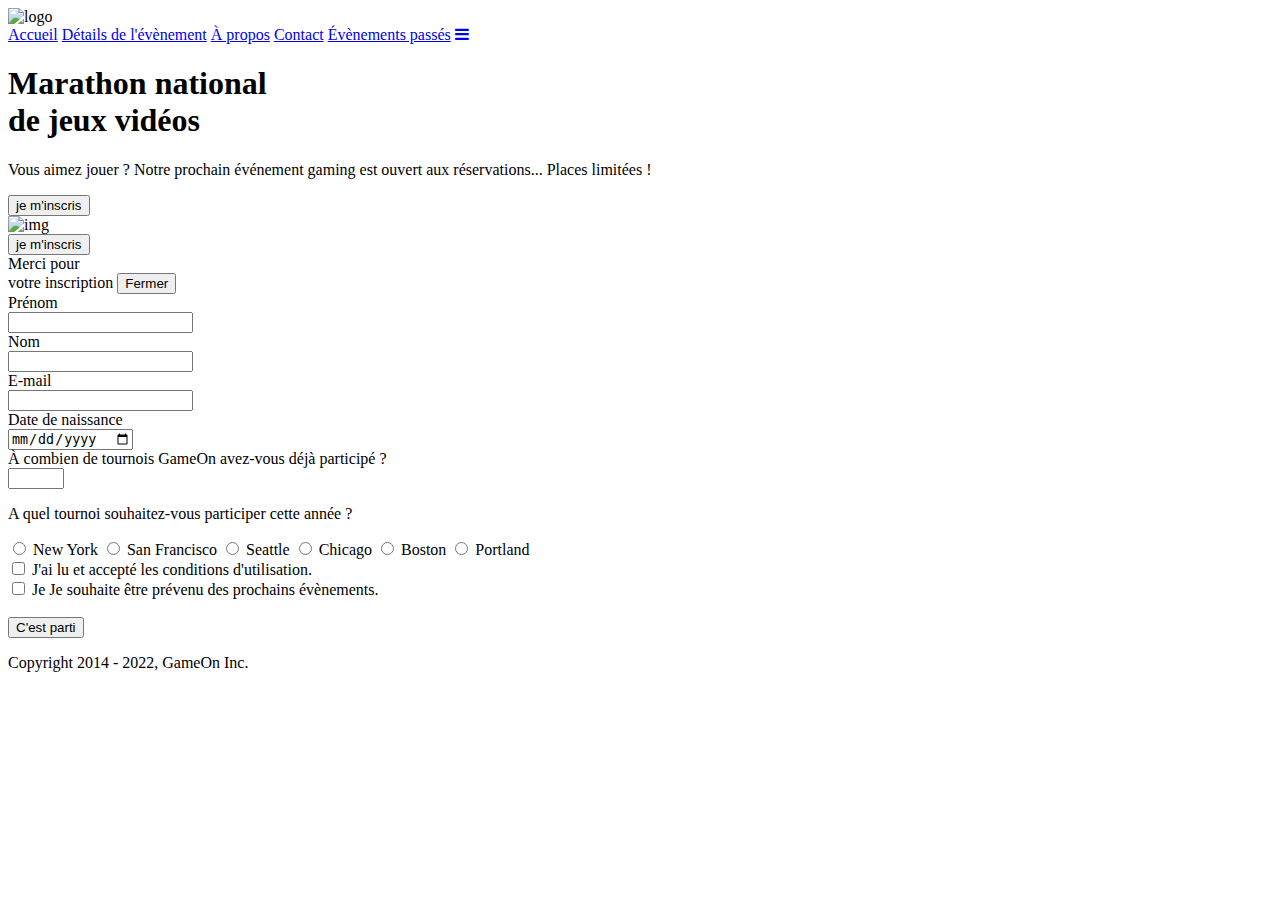
==== index.html @ 70a1f810 "dev modal" ====
<!DOCTYPE html>
<html lang="fr">

<head>
  <meta charset="utf-8" />
  <title>Reservation</title>
  <meta name="viewport" content="width=device-width,initial-scale=1" />
  <link rel="stylesheet" href="modal.css" />
  <link rel="stylesheet" href="https://cdnjs.cloudflare.com/ajax/libs/font-awesome/4.7.0/css/font-awesome.min.css">
  <link href="https://fonts.googleapis.com/css?family=DM+Sans" rel="stylesheet" />
</head>


<body>
  <div class="topnav" id="myTopnav">
    <div class="header-logo">
      <img alt="logo" src="Logo.png" width="auto" height="auto" />
    </div>
    <div class="main-navbar">

      <a href="#" class="active"><span>Accueil</span></a>
      <a href="#"><span>Détails de l'évènement</span></a>
      <a href="#"><span>À propos</span></a>
      <a href="#"><span>Contact</span></a>
      <a href="#"><span>Évènements passés</span></a>
      <a href="javascript:void(0);" class="icon" onclick="editNav()">
        <i class="fa fa-bars"></i>
      </a>
    </div>
  </div>
  </div>
  <main>
    <div class="hero-section">
      <div class="hero-content">
        <h1 class="hero-headline">
          Marathon national <br> de jeux vidéos
        </h1>
        <p class="hero-text">
          Vous aimez jouer ? Notre prochain événement gaming est ouvert
          aux réservations... Places limitées !
        </p>
        <button class="btn-signup modal-btn">
          je m'inscris
        </button>
      </div>
      <div class="hero-img">
        <img src="./bg_img.jpg" alt="img" />
      </div>
      <button class="btn-signup modal-btn">
        je m'inscris
      </button>
    </div>

    <div class="bground" id="window">
      <div class="content">
        <span class="close"></span>

        <div class="confirmation">
          <span class="confirmation-content">Merci pour</span><br>
          <span class="confirmation-content">votre inscription</span>
          <input class="btn-close modal-btn-close" type="button" value="Fermer" onclick="closeModal()" />
        </div>

        <div class="modal-body">
          <form id="form" name="reserve" action="index.html" method="get">
            <div class="formData">
              <label for="firstname">Prénom</label><br>
              <input class="text-control" type="text" id="firstName" name="first" required="2" /><br>
              <div id="firstname-message" class="message"></div>
            </div>
            <div class="formData">
              <label for="lastname">Nom</label><br>
              <input class="text-control" type="text" id="lastName" name="last" /><br>
              <div id="lastname-message" class="message"></div>
            </div>
            <div class="formData">
              <label for="email">E-mail</label><br>
              <input class="text-control" type="text" id="email" name="email" /><br>
              <div id="email-message" class="message"></div>
            </div>
            <div class="formData">
              <label for="birthdate">Date de naissance</label><br>
              <input class="text-control" type="date" id="birthdate" name="birthdate" /><br>
              <div id="birthdate-message" class="message"></div>
            </div>
            <div class="formData">
              <label for="tournaments">À combien de tournois GameOn avez-vous déjà participé ?</label><br>
              <input type="number" class="text-control" id="tournaments" name="tournaments" min="0" max="99">
              <div id="tournaments-message" class="message"></div>
            </div>
            <p class="text-label">A quel tournoi souhaitez-vous participer cette année ?</p>
            <div class="formData">
              <input class="checkbox-input" type="radio" id="location1" name="location" value="New York" />
              <label class="checkbox-label" for="location1">
                <span class="checkbox-icon"></span>
                New York</label>
              <input class="checkbox-input" type="radio" id="location2" name="location" value="San Francisco" />
              <label class="checkbox-label" for="location2">
                <span class="checkbox-icon"></span>
                San Francisco</label>
              <input class="checkbox-input" type="radio" id="location3" name="location" value="Seattle" />
              <label class="checkbox-label" for="location3">
                <span class="checkbox-icon"></span>
                Seattle</label>
              <input class="checkbox-input" type="radio" id="location4" name="location" value="Chicago" />
              <label class="checkbox-label" for="location4">
                <span class="checkbox-icon"></span>
                Chicago</label>
              <input class="checkbox-input" type="radio" id="location5" name="location" value="Boston" />
              <label class="checkbox-label" for="location5">
                <span class="checkbox-icon"></span>
                Boston</label>
              <input class="checkbox-input" type="radio" id="location6" name="location" value="Portland" />
              <label class="checkbox-label" for="location6">
                <span class="checkbox-icon"></span>
                Portland</label>
              <div id="location-message" class="message"></div>
            </div>

            <div class="formData">
              <input class="checkbox-input" type="checkbox" id="checkbox1" />
              <label class="checkbox2-label" for="checkbox1" required>
                <span class="checkbox-icon"></span>
                J'ai lu et accepté les conditions d'utilisation.
              </label>
              <br>
              <input class="checkbox-input" type="checkbox" id="checkbox2" />
              <label class="checkbox2-label" for="checkbox2">
                <span class="checkbox-icon"></span>
                Je Je souhaite être prévenu des prochains évènements.
              </label>
              <br>
            </div>
            <div id="checkbox-message" class="message"></div>
            <br>
            <input id="btn-submit" class="btn-submit" type="submit" class="button" value="C'est parti" />
          </form>
        </div>
      </div>
    </div>
  </main>
  <footer>
    <p class="copyrights">
      Copyright 2014 - 2022, GameOn Inc.
    </p>
  </footer>
  <script src="modal.js"></script>
</body>

</html>
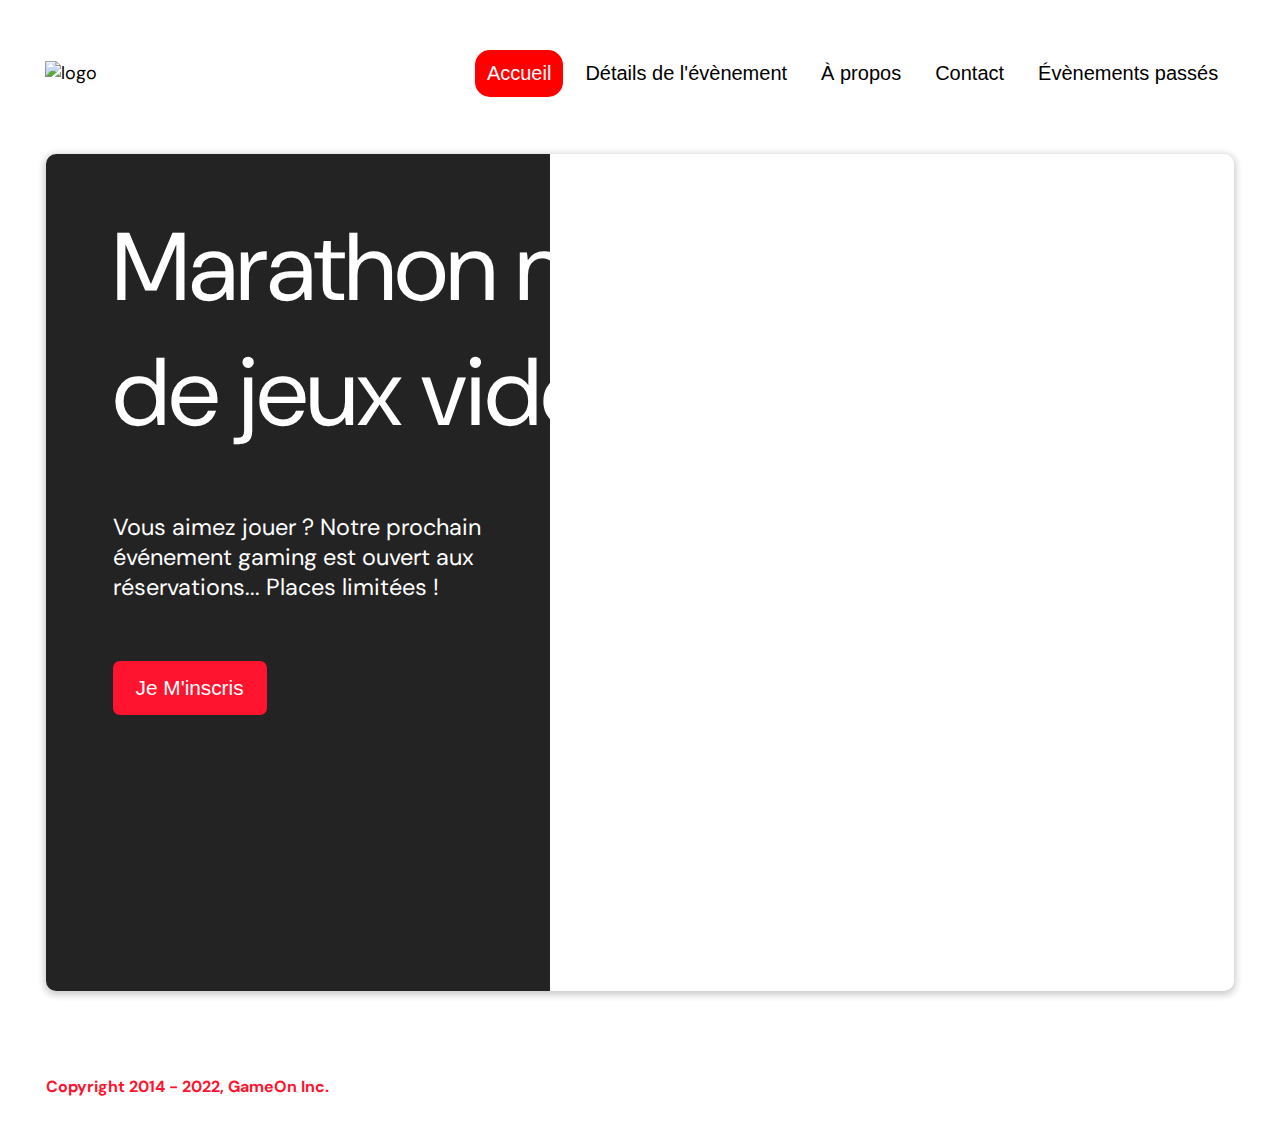
==== commit 2c4fd27d: "dev modal mistakes" ====
--- a/index.html
+++ b/index.html
@@ -44,7 +44,7 @@
         </button>
       </div>
       <div class="hero-img">
-        <img src="./bg_img.jpg" alt="img" />
+        <img src="../bg_img.jpg" alt="img" />
       </div>
       <button class="btn-signup modal-btn">
         je m'inscris
--- a/modal.css
+++ b/modal.css
@@ -0,0 +1,615 @@
+:root {
+  --font-default: "DM Sans", Arial, Helvetica, sans-serif;
+  --font-slab: var(--font-default);
+  --modal-duration: 0.8s;
+}
+* {
+  box-sizing: border-box;
+  margin: 0;
+  padding: 0;
+}
+/* Landing Page */
+
+body {
+  margin: 0;
+  display: flex;
+  flex-direction: column;
+  background-image: url("background.png");
+  font-family: var(--font-default);
+  font-size: 18px;
+  max-width: 1300px;
+  margin: 0 auto;
+}
+
+p {
+  margin-bottom: 0;
+  padding: 0.5vw;
+}
+
+img {
+  padding-right: 1rem;
+  margin-top: -1rem;
+}
+
+.topnav {
+  overflow: hidden;
+  margin: 3.5%;
+}
+.header-logo {
+  margin-top: 1rem;
+  float: left;
+}
+.main-navbar {
+    float: right;
+}
+.topnav a {
+  float: left;
+  display: block;
+  color: #000000;
+  text-align: center;
+  padding: 12px 12px;
+  margin: 5px;
+  text-decoration: none;
+  font-size: 20px;
+  font-family: Roboto, sans-serif;
+}
+
+.topnav a:hover {
+  background-color: #ff0000;
+  color: #ffffff;
+  border-radius: 15px;
+}
+
+.topnav a.active {
+  background-color: #ff0000;
+  color: #ffffff;
+  border-radius: 15px;
+}
+
+.topnav .icon {
+  display: none;
+  color: #fe142f;
+  margin-top: 0;
+}
+
+@media screen and (max-width: 540px) {
+  .topnav a {display: none;}
+  .topnav a.icon {
+    float: right;
+    display: block;
+    margin-top: -15px;
+  }
+}
+
+main {
+  font-size: 130%;
+  font-weight: bolder;
+  color: black;
+  padding-top: 0.5vw;
+  padding-left: 2vw;
+  padding-right: 2vw;
+  margin: 1px 20px 15px;
+  border-radius: 2rem;
+  text-align: justify;
+
+
+}
+
+.modal-btn {
+  font-size: 145%;
+  background: #fe142f;
+  display: flex;
+  margin: auto;
+  padding: 2em;
+  color: #fff;
+  padding: 0.75rem 2.5rem;
+  border-radius: 1rem;
+  cursor: pointer;
+}
+
+.modal-btn-close {
+  font-size: 80%;
+  background: #fe142f;
+  display: flex;
+  margin: auto;
+  padding: 2em;
+  color: #fff;
+  padding: 0.75rem 2.5rem;
+  border-radius: 1rem;
+  cursor: pointer;
+  margin-top: 4rem;
+}
+
+.modal-btn:hover {
+  background: #3876ac;
+}
+
+.footer {
+  margin: 20px;
+  padding: 10px;
+  font-family: var(--font-slab);
+}
+
+/* Modal form */
+
+.button {
+  background: #fe142f;
+  margin-top: 0.5em;
+  padding: 1em;
+  color: #fff;
+  border-radius: 15px;
+  cursor: pointer;
+  font-size: 16px;
+}
+
+.button:hover {
+  background: #3876ac;
+}
+
+.smFont {
+  font-size: 16px;
+}
+
+.bground {
+  display: none;
+  position: fixed;
+  z-index: 1;
+  left: 0;
+  top: -100px;
+  height: 115%;
+  width: 100%;
+  overflow: auto;
+  background-color: rgba(26, 39, 156, 0.4);
+}
+
+.content {
+  margin: 10% auto;
+  width: 100%;
+  max-width: 500px;
+  animation-name: modalopen;
+  animation-duration: var(--modal-duration);
+  background: #232323;
+  border-radius: 10px;
+  overflow: hidden;
+  position: relative;
+  color: #fff;
+  padding-top: 10px;
+}
+
+.modal-body {
+  padding: 15px 8%;
+  margin: 15px auto;
+}
+
+label {
+  font-family: var(--font-default);
+  font-size: 17px;
+  font-weight: normal;
+  display: inline-block;
+  margin-bottom: 11px;
+}
+input {
+  padding: 8px;
+  border: 0.8px solid #ccc;
+  outline: none;
+}
+.text-control {
+  margin: 0;
+  padding: 8px;
+  width: 100%;
+  border-radius: 8px;
+  font-size: 20px;
+  height: 48px;
+}
+.formData[data-error]::after {
+  content: attr(data-error);
+  font-size: 0.4em;
+  color: #e54858;
+  display: block;
+  margin-top: 7px;
+  margin-bottom: 7px;
+  text-align: right;
+  line-height: 0.3;
+  opacity: 0;
+  transition: 0.3s;
+}
+.formData[data-error-visible="true"]::after {
+  opacity: 1;
+}
+.formData[data-error-visible="true"] .text-control {
+  border: 2px solid #e54858;
+}
+/*
+input[data-error]::after {
+    content: attr(data-error);
+    font-size: 0.4em;
+    color: red;
+} */
+.checkbox-label,
+.checkbox2-label {
+  position: relative;
+  margin-left: 36px;
+  font-size: 12px;
+  font-weight: normal;
+}
+.checkbox-label .checkbox-icon,
+.checkbox2-label .checkbox-icon {
+  display: block;
+  width: 20px;
+  height: 20px;
+  border: 2px solid #279e7a;
+  border-radius: 50%;
+  text-indent: 29px;
+  white-space: nowrap;
+  position: absolute;
+  left: -30px;
+  top: -1px;
+  transition: 0.3s;
+}
+.checkbox-label .checkbox-icon::after,
+.checkbox2-label .checkbox-icon::after {
+  content: "";
+  width: 13px;
+  height: 13px;
+  background-color: #279e7a;
+  border-radius: 50%;
+  text-indent: 29px;
+  white-space: nowrap;
+  position: absolute;
+  left: 50%;
+  top: 50%;
+  transform: translate(-50%, -50%);
+  transition: 0.3s;
+  opacity: 0;
+}
+.checkbox-input {
+  display: none;
+}
+.checkbox-input:checked + .checkbox-label .checkbox-icon::after,
+.checkbox-input:checked + .checkbox2-label .checkbox-icon::after {
+  opacity: 1;
+}
+.checkbox-input:checked + .checkbox2-label .checkbox-icon {
+  background: #279e7a;
+}
+.checkbox2-label .checkbox-icon {
+  border-radius: 4px;
+  border: 0;
+  background: #c4c4c4;
+}
+.checkbox2-label .checkbox-icon::after {
+  width: 7px;
+  height: 4px;
+  border-radius: 2px;
+  background: transparent;
+  border: 2px solid transparent;
+  border-bottom-color: #fff;
+  border-left-color: #fff;
+  transform: rotate(-55deg);
+  left: 21%;
+  top: 19%;
+}
+.close {
+  position: absolute;
+  right: 15px;
+  top: 15px;
+  width: 32px;
+  height: 32px;
+  opacity: 1;
+  cursor: pointer;
+  transform: scale(0.7);
+}
+.close:before,
+.close:after {
+  position: absolute;
+  left: 15px;
+  content: " ";
+  height: 33px;
+  width: 3px;
+  background-color: #fff;
+}
+.close:before {
+  transform: rotate(45deg);
+}
+.close:after {
+  transform: rotate(-45deg);
+}
+.btn-submit,
+.btn-signup {
+  background: #fe142f;
+  display: block;
+  margin: 0 auto;
+  border-radius: 7px;
+  font-size: 1rem;
+  padding: 12px 82px;
+  color: #fff;
+  cursor: pointer;
+  border: 0;
+}
+/* custom select styles */
+.custom-select {
+  position: relative;
+  font-family: Arial;
+  font-size: 1.1rem;
+  font-weight: normal;
+}
+
+.custom-select select {
+  display: none;
+}
+.select-selected {
+  background-color: #fff;
+}
+
+/* Style the arrow inside the select element: */
+.select-selected:after {
+  position: absolute;
+  content: "";
+  top: 10px;
+  right: 13px;
+  width: 11px;
+  height: 11px;
+  border: 3px solid transparent;
+  border-bottom-color: #f00;
+  border-left-color: #f00;
+  transform: rotate(-48deg);
+  border-radius: 5px 0 5px 0;
+}
+
+/* Point the arrow upwards when the select box is open (active): */
+.select-selected.select-arrow-active:after {
+  transform: rotate(135deg);
+  top: 13px;
+}
+
+.select-items div,
+.select-selected {
+  color: #000;
+  padding: 11px 16px;
+  border: 1px solid transparent;
+  border-color: transparent transparent rgba(0, 0, 0, 0.1) transparent;
+  cursor: pointer;
+  border-radius: 8px;
+  height: 48px;
+}
+
+/* Style items (options): */
+.select-items {
+  position: absolute;
+  background-color: #fff;
+  top: 89%;
+  left: 0;
+  right: 0;
+  z-index: 99;
+}
+
+/* Hide the items when the select box is closed: */
+.select-hide {
+  display: none;
+}
+
+.select-items div:hover,
+.same-as-selected {
+  background-color: rgba(0, 0, 0, 0.1);
+}
+/* custom select end */
+.text-label {
+  font-weight: normal;
+  font-size: 16px;
+}
+.hero-section {
+  min-height: 93vh;
+  border-radius: 10px;
+  display: grid;
+  grid-template-columns: repeat(12, 1fr);
+  overflow: hidden;
+  box-shadow: 0 2px 7px 2px rgba(0, 0, 0, 0.2);
+  margin-bottom: 10px;
+}
+.hero-content {
+  padding: 51px 67px;
+  grid-column: span 4;
+  background: #232323;
+  color: #fff;
+  position: relative;
+  text-align: left;
+  min-width: 424px;
+}
+.hero-content::after {
+  content: "";
+  width: 100%;
+  height: 100%;
+  background: #232323;
+  position: absolute;
+  right: -80px;
+  top: 0;
+}
+.hero-content > * {
+  position: relative;
+  z-index: 1;
+}
+.hero-headline {
+  font-size: 6rem;
+  font-weight: normal;
+  white-space: nowrap;
+}
+.hero-text {
+  width: 146%;
+  font-weight: normal;
+  margin-top: 57px;
+  padding: 0;
+}
+.btn-signup {
+  outline: none;
+  text-transform: capitalize;
+  font-size: 1.3rem;
+  padding: 15px 23px;
+  margin: 0;
+  margin-top: 59px;
+}
+.hero-img {
+  grid-column: span 8;
+}
+.hero-img img {
+  width: 100%;
+  height: 100%;
+  display: block;
+  padding: 0;
+}
+.copyrights {
+  color: #fe142f;
+  padding: 0;
+  font-size: 1rem;
+  margin: 60px 0 30px;
+  font-weight: bolder;
+}
+.hero-section > .btn-signup {
+  display: none;
+}
+footer {
+  padding-left: 2vw;
+  padding-right: 2vw;
+  margin: 0 20px;
+}
+
+/* Font-size .message */
+.message {
+  font-size: small;
+  color: red;
+}
+
+/* Confirmation */
+.confirmation {
+    padding: 20rem 10%;
+    margin: 20px auto;
+    display: none;
+}
+
+@media screen and (max-width: 768px) {
+  .hero-section {
+    display: block;
+    box-shadow: unset;
+    min-height: 0;
+    margin-bottom: -2rem;
+  }
+  .hero-content {
+    background: #fff;
+    color: #000;
+    padding: 0rem 5rem 0rem 1rem;
+  }
+  .hero-content::after {
+    content: unset;
+  }
+  .hero-content .btn-signup {
+    display: none;
+  }
+  .hero-headline {
+    font-size: 2rem;
+    white-space: normal;
+    font-weight: 900;
+    margin: 0rem 0rem -1rem -1rem;
+    width: 110%;
+  }
+  .hero-text {
+    width: 102%;
+    font-size: 0.8rem;
+    padding-right: 1rem;
+    margin: 2rem 0rem 2rem -1rem;
+  }
+  .hero-img img {
+    border-radius: 10px;
+    margin-top: 40px;
+  }
+  .hero-section > .btn-signup {
+    display: block;
+    margin: 32px auto 10px;
+    padding: 12px 35px;
+  }
+  .copyrights {
+    margin-top: 50px;
+    text-align: center;
+  }
+  .topnavresponsive {position: relative;}
+  .topnavresponsive .icon {
+    position: absolute;
+    right: 0;
+    top: 0;
+  }
+  .topnav.responsive a {
+    float: none;
+    display: block;
+    text-align: left;
+  }
+  .topnavresponsive .main-navbar {
+    margin-top: 50px;
+  }
+  .topnavresponsive {
+    flex-direction: row;
+    margin: 3.5%;
+  }
+  .topnavresponsive a {
+    display: none;
+  }
+  .topnavresponsive a.icon {
+    font-size: 20px;
+    float: right;
+    display: block;
+    margin-right: 17px;
+    margin-top: 8px;
+  }
+  .topnav a {
+    display: flex;
+    font-size: 16px;
+  }
+  .topnav a.icon {
+    background-color: #fff;
+    color: #fe142f;
+    border-radius: 15px;
+  }
+  .topnavresponsive .main-navbar {
+    margin-bottom: 20px;
+  }
+  .header-logo {
+    margin-bottom: 30px;
+  }
+  .fa {
+    color: #fe142f;
+  }
+  .topnav a.icon {
+    font-size: 20px;
+    float: right;
+    display: block;
+    margin-top: -179px;
+  }
+  .bground {
+  display: none;
+  position: fixed;
+  z-index: 1;
+  left: 0;
+  top: 40px;
+  height: 100%;
+  width: 100%;
+  overflow: auto;
+  background-color: transparent;
+  }
+  img {
+    width: 50%;
+  }
+}
+
+@keyframes modalopen {
+  from {
+    opacity: 0;
+    transform: translateY(-150px);
+  }
+  to {
+    opacity: 1;
+  }
+}
+
+.confirmation-content {
+  margin: 0 auto;
+  width: 100%;
+  justify-content: center;
+  display: flex;
+}
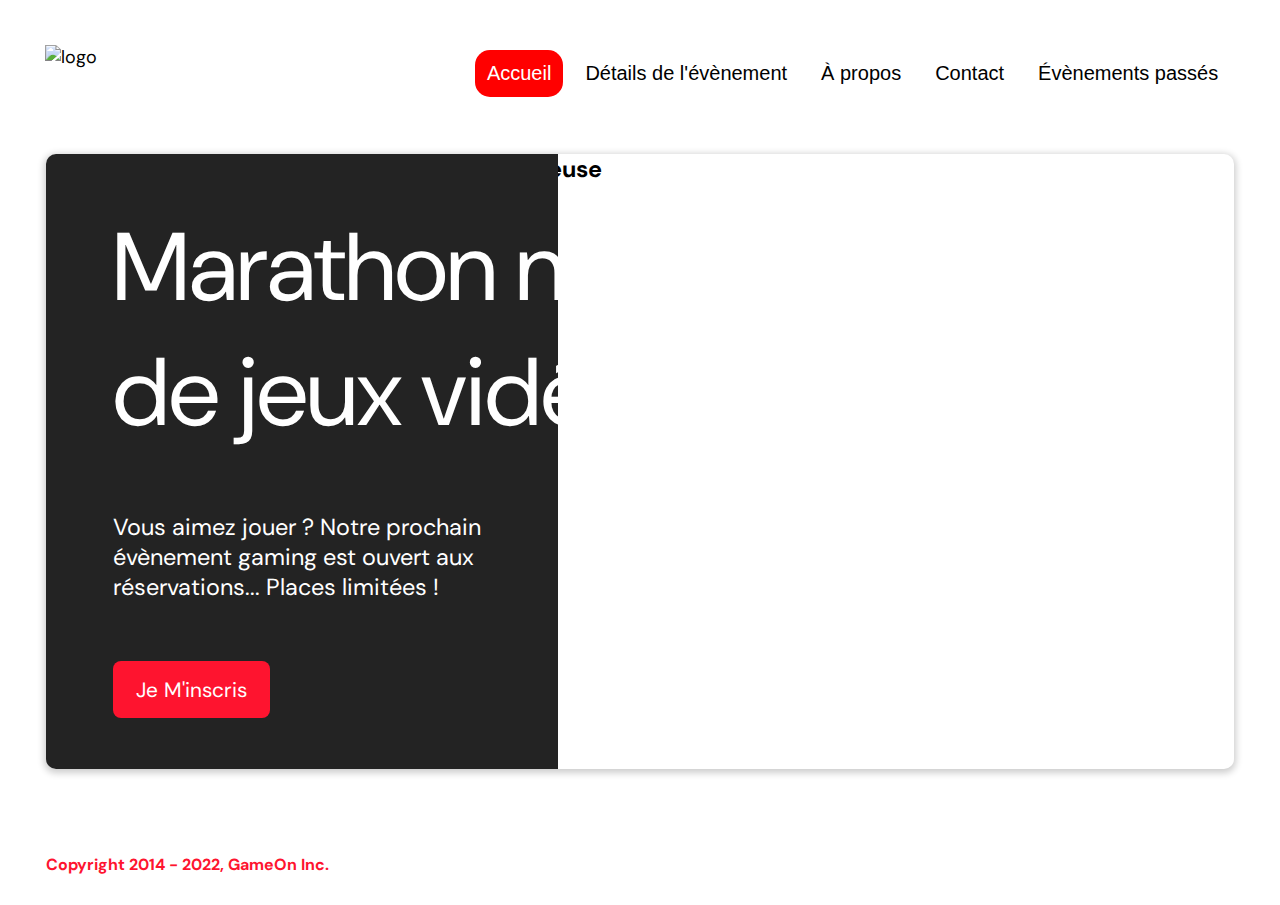
==== commit cee83417: "some fix" ====
--- a/index.html
+++ b/index.html
@@ -1,150 +1,115 @@
 <!DOCTYPE html>
 <html lang="fr">
+  <head>
+    <meta charset="utf-8"/>
+    <title>Reservation</title>
+    <meta name="viewport" content="width=device-width,initial-scale=1" />
+    <link rel="stylesheet" href="modal.css"/>
+    <link rel="stylesheet" href="https://cdnjs.cloudflare.com/ajax/libs/font-awesome/4.7.0/css/font-awesome.min.css">
+    <link href="https://fonts.googleapis.com/css?family=DM+Sans" rel="stylesheet"/>
+  </head>
+  <body>
+    <div class="topnav" id="myTopnav">
+      <div class="header-logo"> <img alt="logo" src="starterOnly/Logo.png"/></div>
+      <div class="main-navbar">
+        <a href="#" class="active"><span>Accueil</span></a>
+        <a href="#"><span>Détails de l'évènement</span></a>
+        <a href="#"><span>À propos</span></a>
+        <a href="#"><span>Contact</span></a>
+        <a href="#"><span>Évènements passés</span></a>
+        <a href="javascript:void(0);" class="icon" onclick="editNav()">
+          <i class="fa fa-bars"></i>
+        </a>
+      </div>
+    </div>
+    <main>
+      <div class="hero-section">
+        <div class="hero-content">
+          <h1 class="hero-headline">Marathon national<br>de jeux vidéos</h1>
+          <p class="hero-text">
+            Vous aimez jouer ? Notre prochain évènement gaming est ouvert aux réservations... Places limitées !
+          </p>
+          <button class="btn-signup modal-btn">je m'inscris</button>
+        </div>
+        <div class="hero-img">
+          <img src= "starterOnly/bg_img.jpg" alt="Gameuse"/>
+        </div>
+        <button class="btn-signup modal-btn">je m'inscris</button>
+      </div>
+      <div class="bground">
+        <div class="content">
+          <div class="modal-body">
+            <form id="form" name="reserve" action="index.html" method="">
+              <span class="cross close"></span>
+              <div class="formData"><label for="prenom">Prénom</label><br>
+                <input class="text-control" id="prenom" type="text" name="prenom" minlength="2"/><br>
+                <small class="erreur"></small>
+              </div>
+              <div class="formData"><label for="nom">Nom</label><br>
+                <input class="text-control" id="nom" type="text" name="nom"/><br>
+                <small class="erreur"></small>
+              </div>
+              <div class="formData"><label for="email">E-mail</label><br>
+                <input class="text-control" id="email" type="text" name="email"/><br>
+                <small class="erreur"></small>
+              </div>
+              <div class="formData">
+                <label for="birthdate">Date de naissance</label><br>
+                <input class="text-control" id="birthdate" type="date" name="birthdate"/><br>
+                <small class="erreur"></small>
+              </div>
+              <div class="formData">
+                <label for="quantity">À combien de tournois GameOn avez-vous déjà participé ?</label><br>
+                <input type="number" id="quantity" class="text-control" name="quantity">
+                <small class="erreur"></small>
+              </div>
+              <p class="text-label">A quel tournoi souhaitez-vous participer cette année ?</p>
+              <div class="formData">
+                <small class="erreur"></small>
+                  <div id="locations">
+                  <input class="checkbox-input" type="radio" id="newYork" name="location" value="NewYork"/>
+                  <label class="checkbox-label" for="newYork"><span class="checkbox-icon"></span>New York</label>
 
-<head>
-  <meta charset="utf-8" />
-  <title>Reservation</title>
-  <meta name="viewport" content="width=device-width,initial-scale=1" />
-  <link rel="stylesheet" href="modal.css" />
-  <link rel="stylesheet" href="https://cdnjs.cloudflare.com/ajax/libs/font-awesome/4.7.0/css/font-awesome.min.css">
-  <link href="https://fonts.googleapis.com/css?family=DM+Sans" rel="stylesheet" />
-</head>
+                  <input class="checkbox-input" type="radio" id="sanFrancisco" name="location" value="SanFrancisco"/>
+                  <label class="checkbox-label" for="sanFrancisco"><span class="checkbox-icon"></span>San Francisco</label>
 
+                  <input class="checkbox-input" type="radio" id="seattle" name="location" value="Seattle"/>
+                  <label class="checkbox-label" for="seattle"><span class="checkbox-icon"></span>Seattle</label>
 
-<body>
-  <div class="topnav" id="myTopnav">
-    <div class="header-logo">
-      <img alt="logo" src="Logo.png" width="auto" height="auto" />
-    </div>
-    <div class="main-navbar">
+                  <input class="checkbox-input" type="radio" id="chicago" name="location" value="Chicago"/>
+                  <label class="checkbox-label" for="chicago"><span class="checkbox-icon"></span>Chicago</label>
 
-      <a href="#" class="active"><span>Accueil</span></a>
-      <a href="#"><span>Détails de l'évènement</span></a>
-      <a href="#"><span>À propos</span></a>
-      <a href="#"><span>Contact</span></a>
-      <a href="#"><span>Évènements passés</span></a>
-      <a href="javascript:void(0);" class="icon" onclick="editNav()">
-        <i class="fa fa-bars"></i>
-      </a>
-    </div>
-  </div>
-  </div>
-  <main>
-    <div class="hero-section">
-      <div class="hero-content">
-        <h1 class="hero-headline">
-          Marathon national <br> de jeux vidéos
-        </h1>
-        <p class="hero-text">
-          Vous aimez jouer ? Notre prochain événement gaming est ouvert
-          aux réservations... Places limitées !
-        </p>
-        <button class="btn-signup modal-btn">
-          je m'inscris
-        </button>
-      </div>
-      <div class="hero-img">
-        <img src="../bg_img.jpg" alt="img" />
-      </div>
-      <button class="btn-signup modal-btn">
-        je m'inscris
-      </button>
-    </div>
+                  <input class="checkbox-input" type="radio" id="boston" name="location" value="Boston"/>
+                  <label class="checkbox-label" for="boston"><span class="checkbox-icon"></span>Boston</label>
 
-    <div class="bground" id="window">
-      <div class="content">
-        <span class="close"></span>
-
-        <div class="confirmation">
-          <span class="confirmation-content">Merci pour</span><br>
-          <span class="confirmation-content">votre inscription</span>
-          <input class="btn-close modal-btn-close" type="button" value="Fermer" onclick="closeModal()" />
-        </div>
-
-        <div class="modal-body">
-          <form id="form" name="reserve" action="index.html" method="get">
-            <div class="formData">
-              <label for="firstname">Prénom</label><br>
-              <input class="text-control" type="text" id="firstName" name="first" required="2" /><br>
-              <div id="firstname-message" class="message"></div>
-            </div>
-            <div class="formData">
-              <label for="lastname">Nom</label><br>
-              <input class="text-control" type="text" id="lastName" name="last" /><br>
-              <div id="lastname-message" class="message"></div>
-            </div>
-            <div class="formData">
-              <label for="email">E-mail</label><br>
-              <input class="text-control" type="text" id="email" name="email" /><br>
-              <div id="email-message" class="message"></div>
-            </div>
-            <div class="formData">
-              <label for="birthdate">Date de naissance</label><br>
-              <input class="text-control" type="date" id="birthdate" name="birthdate" /><br>
-              <div id="birthdate-message" class="message"></div>
-            </div>
-            <div class="formData">
-              <label for="tournaments">À combien de tournois GameOn avez-vous déjà participé ?</label><br>
-              <input type="number" class="text-control" id="tournaments" name="tournaments" min="0" max="99">
-              <div id="tournaments-message" class="message"></div>
-            </div>
-            <p class="text-label">A quel tournoi souhaitez-vous participer cette année ?</p>
-            <div class="formData">
-              <input class="checkbox-input" type="radio" id="location1" name="location" value="New York" />
-              <label class="checkbox-label" for="location1">
-                <span class="checkbox-icon"></span>
-                New York</label>
-              <input class="checkbox-input" type="radio" id="location2" name="location" value="San Francisco" />
-              <label class="checkbox-label" for="location2">
-                <span class="checkbox-icon"></span>
-                San Francisco</label>
-              <input class="checkbox-input" type="radio" id="location3" name="location" value="Seattle" />
-              <label class="checkbox-label" for="location3">
-                <span class="checkbox-icon"></span>
-                Seattle</label>
-              <input class="checkbox-input" type="radio" id="location4" name="location" value="Chicago" />
-              <label class="checkbox-label" for="location4">
-                <span class="checkbox-icon"></span>
-                Chicago</label>
-              <input class="checkbox-input" type="radio" id="location5" name="location" value="Boston" />
-              <label class="checkbox-label" for="location5">
-                <span class="checkbox-icon"></span>
-                Boston</label>
-              <input class="checkbox-input" type="radio" id="location6" name="location" value="Portland" />
-              <label class="checkbox-label" for="location6">
-                <span class="checkbox-icon"></span>
-                Portland</label>
-              <div id="location-message" class="message"></div>
-            </div>
-
-            <div class="formData">
-              <input class="checkbox-input" type="checkbox" id="checkbox1" />
-              <label class="checkbox2-label" for="checkbox1" required>
-                <span class="checkbox-icon"></span>
-                J'ai lu et accepté les conditions d'utilisation.
-              </label>
-              <br>
-              <input class="checkbox-input" type="checkbox" id="checkbox2" />
-              <label class="checkbox2-label" for="checkbox2">
-                <span class="checkbox-icon"></span>
-                Je Je souhaite être prévenu des prochains évènements.
-              </label>
-              <br>
-            </div>
-            <div id="checkbox-message" class="message"></div>
-            <br>
-            <input id="btn-submit" class="btn-submit" type="submit" class="button" value="C'est parti" />
-          </form>
+                  <input class="checkbox-input" type="radio" id="portland" name="location" value="Portland"/>
+                  <label class="checkbox-label" for="portland"><span class="checkbox-icon"></span>Portland</label>
+                </div>
+              </div>
+              <div class="formData">
+                <input id="conditionU" class="checkbox-input" type="checkbox" checked />
+                <label class="checkbox2-label"  for="conditionU">
+                  <span class="checkbox-icon"></span> J'ai lu et accepté les conditions d'utilisation.
+                </label><br><small class="erreur"></small>
+                <input id="checkbox2" class="checkbox-input" type="checkbox"/>
+                <label class="checkbox2-label" for="checkbox2">
+                  <span class="checkbox-icon"></span> Je souhaite être prévenu des prochains évènements.
+                </label><br>
+              </div>
+              <input class="btn-submit button" type="submit" value="C'est parti"/>
+            </form>
+            <form id="formfermer" class="register" action="">
+              <span class="fermer close"></span>
+              <p>Merci pour votre inscription</p>
+              <input class="btn-submit button fermer" type="submit" value="fermer">
+            </form>
+          </div>
         </div>
       </div>
-    </div>
-  </main>
-  <footer>
-    <p class="copyrights">
-      Copyright 2014 - 2022, GameOn Inc.
-    </p>
-  </footer>
-  <script src="modal.js"></script>
-</body>
-
+    </main>
+    <footer>
+      <p class="copyrights">Copyright 2014 - 2022, GameOn Inc.</p>
+    </footer>
+    <script src="modal.js"></script>
+  </body>
 </html>
--- a/modal.css
+++ b/modal.css
@@ -1,615 +1,584 @@
+
 :root {
-  --font-default: "DM Sans", Arial, Helvetica, sans-serif;
-  --font-slab: var(--font-default);
-  --modal-duration: 0.8s;
-}
-* {
-  box-sizing: border-box;
-  margin: 0;
-  padding: 0;
-}
-/* Landing Page */
-
-body {
-  margin: 0;
-  display: flex;
-  flex-direction: column;
-  background-image: url("background.png");
-  font-family: var(--font-default);
-  font-size: 18px;
-  max-width: 1300px;
-  margin: 0 auto;
-}
-
-p {
-  margin-bottom: 0;
-  padding: 0.5vw;
-}
-
-img {
-  padding-right: 1rem;
-  margin-top: -1rem;
-}
-
-.topnav {
-  overflow: hidden;
-  margin: 3.5%;
-}
-.header-logo {
-  margin-top: 1rem;
-  float: left;
-}
-.main-navbar {
-    float: right;
-}
-.topnav a {
-  float: left;
-  display: block;
-  color: #000000;
-  text-align: center;
-  padding: 12px 12px;
-  margin: 5px;
-  text-decoration: none;
-  font-size: 20px;
-  font-family: Roboto, sans-serif;
-}
-
-.topnav a:hover {
-  background-color: #ff0000;
-  color: #ffffff;
-  border-radius: 15px;
-}
-
-.topnav a.active {
-  background-color: #ff0000;
-  color: #ffffff;
-  border-radius: 15px;
-}
-
-.topnav .icon {
-  display: none;
-  color: #fe142f;
-  margin-top: 0;
-}
-
-@media screen and (max-width: 540px) {
-  .topnav a {display: none;}
-  .topnav a.icon {
-    float: right;
-    display: block;
-    margin-top: -15px;
-  }
-}
-
-main {
-  font-size: 130%;
-  font-weight: bolder;
-  color: black;
-  padding-top: 0.5vw;
-  padding-left: 2vw;
-  padding-right: 2vw;
-  margin: 1px 20px 15px;
-  border-radius: 2rem;
-  text-align: justify;
-
-
-}
-
-.modal-btn {
-  font-size: 145%;
-  background: #fe142f;
-  display: flex;
-  margin: auto;
-  padding: 2em;
-  color: #fff;
-  padding: 0.75rem 2.5rem;
-  border-radius: 1rem;
-  cursor: pointer;
-}
-
-.modal-btn-close {
-  font-size: 80%;
-  background: #fe142f;
-  display: flex;
-  margin: auto;
-  padding: 2em;
-  color: #fff;
-  padding: 0.75rem 2.5rem;
-  border-radius: 1rem;
-  cursor: pointer;
-  margin-top: 4rem;
-}
-
-.modal-btn:hover {
-  background: #3876ac;
-}
-
-.footer {
-  margin: 20px;
-  padding: 10px;
-  font-family: var(--font-slab);
-}
-
-/* Modal form */
-
-.button {
-  background: #fe142f;
-  margin-top: 0.5em;
-  padding: 1em;
-  color: #fff;
-  border-radius: 15px;
-  cursor: pointer;
-  font-size: 16px;
-}
-
-.button:hover {
-  background: #3876ac;
-}
-
-.smFont {
-  font-size: 16px;
-}
-
-.bground {
-  display: none;
-  position: fixed;
-  z-index: 1;
-  left: 0;
-  top: -100px;
-  height: 115%;
-  width: 100%;
-  overflow: auto;
-  background-color: rgba(26, 39, 156, 0.4);
-}
-
-.content {
-  margin: 10% auto;
-  width: 100%;
-  max-width: 500px;
-  animation-name: modalopen;
-  animation-duration: var(--modal-duration);
-  background: #232323;
-  border-radius: 10px;
-  overflow: hidden;
-  position: relative;
-  color: #fff;
-  padding-top: 10px;
-}
-
-.modal-body {
-  padding: 15px 8%;
-  margin: 15px auto;
-}
-
-label {
-  font-family: var(--font-default);
-  font-size: 17px;
-  font-weight: normal;
-  display: inline-block;
-  margin-bottom: 11px;
-}
-input {
-  padding: 8px;
-  border: 0.8px solid #ccc;
-  outline: none;
-}
-.text-control {
-  margin: 0;
-  padding: 8px;
-  width: 100%;
-  border-radius: 8px;
-  font-size: 20px;
-  height: 48px;
-}
-.formData[data-error]::after {
-  content: attr(data-error);
-  font-size: 0.4em;
-  color: #e54858;
-  display: block;
-  margin-top: 7px;
-  margin-bottom: 7px;
-  text-align: right;
-  line-height: 0.3;
-  opacity: 0;
-  transition: 0.3s;
-}
-.formData[data-error-visible="true"]::after {
-  opacity: 1;
-}
-.formData[data-error-visible="true"] .text-control {
-  border: 2px solid #e54858;
-}
-/*
-input[data-error]::after {
-    content: attr(data-error);
-    font-size: 0.4em;
-    color: red;
-} */
-.checkbox-label,
-.checkbox2-label {
-  position: relative;
-  margin-left: 36px;
-  font-size: 12px;
-  font-weight: normal;
-}
-.checkbox-label .checkbox-icon,
-.checkbox2-label .checkbox-icon {
-  display: block;
-  width: 20px;
-  height: 20px;
-  border: 2px solid #279e7a;
-  border-radius: 50%;
-  text-indent: 29px;
-  white-space: nowrap;
-  position: absolute;
-  left: -30px;
-  top: -1px;
-  transition: 0.3s;
-}
-.checkbox-label .checkbox-icon::after,
-.checkbox2-label .checkbox-icon::after {
-  content: "";
-  width: 13px;
-  height: 13px;
-  background-color: #279e7a;
-  border-radius: 50%;
-  text-indent: 29px;
-  white-space: nowrap;
-  position: absolute;
-  left: 50%;
-  top: 50%;
-  transform: translate(-50%, -50%);
-  transition: 0.3s;
-  opacity: 0;
-}
-.checkbox-input {
-  display: none;
-}
-.checkbox-input:checked + .checkbox-label .checkbox-icon::after,
-.checkbox-input:checked + .checkbox2-label .checkbox-icon::after {
-  opacity: 1;
-}
-.checkbox-input:checked + .checkbox2-label .checkbox-icon {
-  background: #279e7a;
-}
-.checkbox2-label .checkbox-icon {
-  border-radius: 4px;
-  border: 0;
-  background: #c4c4c4;
-}
-.checkbox2-label .checkbox-icon::after {
-  width: 7px;
-  height: 4px;
-  border-radius: 2px;
-  background: transparent;
-  border: 2px solid transparent;
-  border-bottom-color: #fff;
-  border-left-color: #fff;
-  transform: rotate(-55deg);
-  left: 21%;
-  top: 19%;
-}
-.close {
-  position: absolute;
-  right: 15px;
-  top: 15px;
-  width: 32px;
-  height: 32px;
-  opacity: 1;
-  cursor: pointer;
-  transform: scale(0.7);
-}
-.close:before,
-.close:after {
-  position: absolute;
-  left: 15px;
-  content: " ";
-  height: 33px;
-  width: 3px;
-  background-color: #fff;
-}
-.close:before {
-  transform: rotate(45deg);
-}
-.close:after {
-  transform: rotate(-45deg);
-}
-.btn-submit,
-.btn-signup {
-  background: #fe142f;
-  display: block;
-  margin: 0 auto;
-  border-radius: 7px;
-  font-size: 1rem;
-  padding: 12px 82px;
-  color: #fff;
-  cursor: pointer;
-  border: 0;
-}
-/* custom select styles */
-.custom-select {
-  position: relative;
-  font-family: Arial;
-  font-size: 1.1rem;
-  font-weight: normal;
-}
-
-.custom-select select {
-  display: none;
-}
-.select-selected {
-  background-color: #fff;
-}
-
-/* Style the arrow inside the select element: */
-.select-selected:after {
-  position: absolute;
-  content: "";
-  top: 10px;
-  right: 13px;
-  width: 11px;
-  height: 11px;
-  border: 3px solid transparent;
-  border-bottom-color: #f00;
-  border-left-color: #f00;
-  transform: rotate(-48deg);
-  border-radius: 5px 0 5px 0;
-}
-
-/* Point the arrow upwards when the select box is open (active): */
-.select-selected.select-arrow-active:after {
-  transform: rotate(135deg);
-  top: 13px;
-}
-
-.select-items div,
-.select-selected {
-  color: #000;
-  padding: 11px 16px;
-  border: 1px solid transparent;
-  border-color: transparent transparent rgba(0, 0, 0, 0.1) transparent;
-  cursor: pointer;
-  border-radius: 8px;
-  height: 48px;
-}
-
-/* Style items (options): */
-.select-items {
-  position: absolute;
-  background-color: #fff;
-  top: 89%;
-  left: 0;
-  right: 0;
-  z-index: 99;
-}
-
-/* Hide the items when the select box is closed: */
-.select-hide {
-  display: none;
-}
-
-.select-items div:hover,
-.same-as-selected {
-  background-color: rgba(0, 0, 0, 0.1);
-}
-/* custom select end */
-.text-label {
-  font-weight: normal;
-  font-size: 16px;
-}
-.hero-section {
-  min-height: 93vh;
-  border-radius: 10px;
-  display: grid;
-  grid-template-columns: repeat(12, 1fr);
-  overflow: hidden;
-  box-shadow: 0 2px 7px 2px rgba(0, 0, 0, 0.2);
-  margin-bottom: 10px;
-}
-.hero-content {
-  padding: 51px 67px;
-  grid-column: span 4;
-  background: #232323;
-  color: #fff;
-  position: relative;
-  text-align: left;
-  min-width: 424px;
-}
-.hero-content::after {
-  content: "";
-  width: 100%;
-  height: 100%;
-  background: #232323;
-  position: absolute;
-  right: -80px;
-  top: 0;
-}
-.hero-content > * {
-  position: relative;
-  z-index: 1;
-}
-.hero-headline {
-  font-size: 6rem;
-  font-weight: normal;
-  white-space: nowrap;
-}
-.hero-text {
-  width: 146%;
-  font-weight: normal;
-  margin-top: 57px;
-  padding: 0;
-}
-.btn-signup {
-  outline: none;
-  text-transform: capitalize;
-  font-size: 1.3rem;
-  padding: 15px 23px;
-  margin: 0;
-  margin-top: 59px;
-}
-.hero-img {
-  grid-column: span 8;
-}
-.hero-img img {
-  width: 100%;
-  height: 100%;
-  display: block;
-  padding: 0;
-}
-.copyrights {
-  color: #fe142f;
-  padding: 0;
-  font-size: 1rem;
-  margin: 60px 0 30px;
-  font-weight: bolder;
-}
-.hero-section > .btn-signup {
-  display: none;
-}
-footer {
-  padding-left: 2vw;
-  padding-right: 2vw;
-  margin: 0 20px;
-}
-
-/* Font-size .message */
-.message {
-  font-size: small;
-  color: red;
-}
-
-/* Confirmation */
-.confirmation {
-    padding: 20rem 10%;
-    margin: 20px auto;
-    display: none;
-}
-
-@media screen and (max-width: 768px) {
-  .hero-section {
-    display: block;
-    box-shadow: unset;
-    min-height: 0;
-    margin-bottom: -2rem;
-  }
-  .hero-content {
-    background: #fff;
-    color: #000;
-    padding: 0rem 5rem 0rem 1rem;
-  }
-  .hero-content::after {
-    content: unset;
-  }
-  .hero-content .btn-signup {
-    display: none;
-  }
-  .hero-headline {
-    font-size: 2rem;
-    white-space: normal;
-    font-weight: 900;
-    margin: 0rem 0rem -1rem -1rem;
-    width: 110%;
-  }
-  .hero-text {
-    width: 102%;
-    font-size: 0.8rem;
-    padding-right: 1rem;
-    margin: 2rem 0rem 2rem -1rem;
-  }
-  .hero-img img {
-    border-radius: 10px;
-    margin-top: 40px;
-  }
-  .hero-section > .btn-signup {
-    display: block;
-    margin: 32px auto 10px;
-    padding: 12px 35px;
-  }
-  .copyrights {
-    margin-top: 50px;
-    text-align: center;
-  }
-  .topnavresponsive {position: relative;}
-  .topnavresponsive .icon {
-    position: absolute;
-    right: 0;
-    top: 0;
-  }
-  .topnav.responsive a {
-    float: none;
-    display: block;
-    text-align: left;
-  }
-  .topnavresponsive .main-navbar {
-    margin-top: 50px;
-  }
-  .topnavresponsive {
-    flex-direction: row;
-    margin: 3.5%;
-  }
-  .topnavresponsive a {
-    display: none;
-  }
-  .topnavresponsive a.icon {
-    font-size: 20px;
-    float: right;
-    display: block;
-    margin-right: 17px;
-    margin-top: 8px;
-  }
-  .topnav a {
-    display: flex;
-    font-size: 16px;
-  }
-  .topnav a.icon {
-    background-color: #fff;
-    color: #fe142f;
-    border-radius: 15px;
-  }
-  .topnavresponsive .main-navbar {
-    margin-bottom: 20px;
-  }
-  .header-logo {
-    margin-bottom: 30px;
-  }
-  .fa {
-    color: #fe142f;
-  }
-  .topnav a.icon {
-    font-size: 20px;
-    float: right;
-    display: block;
-    margin-top: -179px;
-  }
-  .bground {
-  display: none;
-  position: fixed;
-  z-index: 1;
-  left: 0;
-  top: 40px;
-  height: 100%;
-  width: 100%;
-  overflow: auto;
-  background-color: transparent;
-  }
-  img {
-    width: 50%;
-  }
-}
-
-@keyframes modalopen {
-  from {
-    opacity: 0;
-    transform: translateY(-150px);
-  }
-  to {
-    opacity: 1;
-  }
-}
-
-.confirmation-content {
-  margin: 0 auto;
-  width: 100%;
-  justify-content: center;
-  display: flex;
-}
+   --font-default: "DM Sans", Arial, Helvetica, sans-serif;
+   --font-slab: var(--font-default);
+   --modal-duration: 0.8s;
+ }
+ * {
+   box-sizing: border-box;
+   margin: 0;
+   padding: 0;
+ }
+ /* Landing Page */
+
+ body {
+   margin: 0;
+   display: flex;
+   flex-direction: column;
+   font-family: var(--font-default);
+   font-size: 18px;
+   max-width: 1300px;
+   margin: 0 auto;
+ }
+
+ p {
+   margin-bottom: 0;
+   padding: 0.5vw;
+ }
+
+ img {
+   padding-right: 1rem;
+ }
+
+ .topnav {
+   overflow: hidden;
+   margin: 3.5%;
+ }
+ .header-logo {
+     float: left;
+ }
+ .main-navbar {
+     float: right;
+ }
+ .topnav a {
+   float: left;
+   display: block;
+   color: #000000;
+   text-align: center;
+   padding: 12px 12px;
+   margin: 5px;
+   text-decoration: none;
+   font-size: 20px;
+   font-family: Roboto, sans-serif;
+ }
+
+ .topnav a:hover {
+   background-color: #ff0000;
+   color: #ffffff;
+   border-radius: 15px;
+ }
+
+ .topnav a.active {
+   background-color: #ff0000;
+   color: #ffffff;
+   border-radius: 15px;
+ }
+
+ .topnav .icon {
+   display: none;
+ }
+
+ @media screen and (max-width: 768px) {
+   .topnav a {display: none;}
+   .topnav a.icon {
+     float: right;
+     display: block;
+   }
+ }
+
+ @media screen and (max-width: 768px) {
+   .topnav.responsive {position: relative;}
+   .topnav.responsive .icon {
+     position: absolute;
+     right: 0;
+     top: 0;
+   }
+   .topnav.responsive a {
+     float: none;
+     display: block;
+     text-align: left;
+   }
+   .topnav {
+     overflow: hidden;
+     margin: 3.5% 3.5% auto 3.5%;
+     padding: 10px 0 0 15px;
+ }
+ .header-logo img{
+   height: 19px;
+ }
+ }
+
+
+
+  @media screen and (max-width: 540px) {
+   .topnav a {display: none;}
+   .topnav a.icon {
+     float: right;
+     display: block;
+     margin-top: -15px;
+   }
+ }
+
+ main {
+   font-size: 130%;
+   font-weight: bolder;
+   color: black;
+   padding-top: 0.5vw;
+   padding-left: 2vw;
+   padding-right: 2vw;
+   margin: 1px 20px 15px;
+   border-radius: 2rem;
+   max-height: 800px;
+
+
+ }
+
+ .modal-btn {
+   font-size: 145%;
+   background: #fe142f;
+   display: flex;
+   margin: auto;
+   padding: 2em;
+   color: #fff;
+   padding: 0.75rem 2.5rem;
+   border-radius: 1rem;
+   cursor: pointer;
+ }
+
+ .modal-btn:hover {
+   background: #3876ac;
+ }
+
+ .footer {
+   margin: 20px;
+   padding: 10px;
+   font-family: var(--font-slab);
+ }
+
+ /* Modal form */
+
+ .button {
+   background: #fe142f;
+   margin-top: 0.5em;
+   padding: 1em;
+   color: #fff;
+   border-radius: 15px;
+   cursor: pointer;
+   font-size: 16px;
+ }
+
+ .button:hover {
+   background: #3876ac;
+ }
+
+ .smFont {
+   font-size: 16px;
+ }
+
+ .bground {
+   display: none;
+   position: fixed;
+   z-index: 1;
+   left: 0;
+   top: 0;
+   height: 100%;
+   width: 100%;
+   overflow: auto;
+   background-color: rgba(26, 39, 156, 0.4);
+ }
+
+ .content {
+   margin: 5% auto;
+   width: 100%;
+   max-width: 500px;
+   animation-name: modalopen;
+   animation-duration: var(--modal-duration);
+   background: #232323;
+   border-radius: 10px;
+   overflow: hidden;
+   position: relative;
+   color: #fff;
+   padding-top: 10px;
+ }
+
+ .modal-body {
+   padding: 15px 8%;
+   margin: 15px auto;
+   min-height: 700px;
+ }
+
+ label {
+   font-family: var(--font-default);
+   font-size: 14px;
+   font-weight: normal;
+   display: inline-block;
+   margin-bottom: 11px;
+ }
+ input {
+   padding: 8px;
+   border: 0.8px solid #ccc;
+   outline: none;
+ }
+ .text-control {
+   margin: 0;
+   padding: 8px;
+   width: 100%;
+   border-radius: 8px;
+   font-size: 20px;
+   height: 48px;
+ }
+ .formData[data-error]::after {
+   content: attr(data-error);
+   font-size: 0.4em;
+   color: #e54858;
+   display: block;
+   margin-top: 7px;
+   margin-bottom: 7px;
+   text-align: right;
+   line-height: 0.3;
+   opacity: 0;
+   transition: 0.3s;
+ }
+ .register{
+   display: none;
+   margin: 50% auto 0;
+   text-align: center;
+ }
+ .register p{
+   font-size: 36px;
+ }
+
+ input.fermer{
+   margin-top: 23em;
+ }
+ .formData[data-error-visible="true"]::after {
+   opacity: 1;
+ }
+ .formData[data-error-visible="true"] .text-control {
+   border: 2px solid #e54858;
+ }
+ /*
+ input[data-error]::after {
+     content: attr(data-error);
+     font-size: 0.4em;
+     color: red;
+ } */
+ .checkbox-label,
+ .checkbox2-label {
+   position: relative;
+   margin-left: 36px;
+   font-size: 12px;
+   font-weight: normal;
+ }
+ .checkbox-label .checkbox-icon,
+ .checkbox2-label .checkbox-icon {
+   display: block;
+   width: 20px;
+   height: 20px;
+   border: 2px solid #279e7a;
+   border-radius: 50%;
+   text-indent: 29px;
+   white-space: nowrap;
+   position: absolute;
+   left: -30px;
+   top: -1px;
+   transition: 0.3s;
+ }
+ .checkbox-label .checkbox-icon::after,
+ .checkbox2-label .checkbox-icon::after {
+   content: "";
+   width: 13px;
+   height: 13px;
+   background-color: #279e7a;
+   border-radius: 50%;
+   text-indent: 29px;
+   white-space: nowrap;
+   position: absolute;
+   left: 50%;
+   top: 50%;
+   transform: translate(-50%, -50%);
+   transition: 0.3s;
+   opacity: 0;
+ }
+ .checkbox-input {
+   display: none;
+ }
+ .checkbox-input:checked + .checkbox-label .checkbox-icon::after,
+ .checkbox-input:checked + .checkbox2-label .checkbox-icon::after {
+   opacity: 1;
+ }
+ .checkbox-input:checked + .checkbox2-label .checkbox-icon {
+   background: #279e7a;
+ }
+ .checkbox2-label .checkbox-icon {
+   border-radius: 4px;
+   border: 0;
+   background: #c4c4c4;
+ }
+ .checkbox2-label .checkbox-icon::after {
+   width: 7px;
+   height: 4px;
+   border-radius: 2px;
+   background: transparent;
+   border: 2px solid transparent;
+   border-bottom-color: #fff;
+   border-left-color: #fff;
+   transform: rotate(-55deg);
+   left: 21%;
+   top: 19%;
+ }
+ .close {
+   position: absolute;
+   right: 15px;
+   top: 15px;
+   width: 32px;
+   height: 32px;
+   opacity: 1;
+   cursor: pointer;
+   transform: scale(0.7);
+ }
+ .close:before,
+ .close:after {
+   position: absolute;
+   left: 15px;
+   content: " ";
+   height: 33px;
+   width: 3px;
+   background-color: #fff;
+ }
+ .close:before {
+   transform: rotate(45deg);
+ }
+ .close:after {
+   transform: rotate(-45deg);
+ }
+ .btn-submit,
+ .btn-signup {
+   background: #fe142f;
+   display: block;
+   margin: 0 auto;
+   border-radius: 8px;
+   padding: 8px 56px;
+   color: #fff;
+   cursor: pointer;
+   border: 0;
+   font-size: 14px;
+   font-family: 'DM Sans';
+ }
+ /* custom select styles */
+ .custom-select {
+   position: relative;
+   font-family: Arial;
+   font-size: 1.1rem;
+   font-weight: normal;
+ }
+
+ .custom-select select {
+   display: none;
+ }
+ .select-selected {
+   background-color: #fff;
+ }
+
+ /* Style the arrow inside the select element: */
+ .select-selected:after {
+   position: absolute;
+   content: "";
+   top: 10px;
+   right: 13px;
+   width: 11px;
+   height: 11px;
+   border: 3px solid transparent;
+   border-bottom-color: #f00;
+   border-left-color: #f00;
+   transform: rotate(-48deg);
+   border-radius: 5px 0 5px 0;
+ }
+
+ /* Point the arrow upwards when the select box is open (active): */
+ .select-selected.select-arrow-active:after {
+   transform: rotate(135deg);
+   top: 13px;
+ }
+
+ .select-items div,
+ .select-selected {
+   color: #000;
+   padding: 11px 16px;
+   border: 1px solid transparent;
+   border-color: transparent transparent rgba(0, 0, 0, 0.1) transparent;
+   cursor: pointer;
+   border-radius: 8px;
+   height: 48px;
+ }
+
+ /* Style items (options): */
+ .select-items {
+   position: absolute;
+   background-color: #fff;
+   top: 89%;
+   left: 0;
+   right: 0;
+   z-index: 99;
+ }
+
+ /* Hide the items when the select box is closed: */
+ .select-hide {
+   display: none;
+ }
+
+ .select-items div:hover,
+ .same-as-selected {
+   background-color: rgba(0, 0, 0, 0.1);
+ }
+ /* custom select end */
+ .text-label {
+   font-weight: normal;
+   font-size: 14px;
+ }
+ .hero-section {
+   border-radius: 10px;
+   display: grid;
+   grid-template-columns: repeat(11, 1fr);
+   overflow: hidden;
+   box-shadow: 0 2px 7px 2px rgba(0, 0, 0, 0.2);
+   margin-bottom: 10px;
+   max-height: 800px;
+ }
+ .hero-content {
+   padding: 51px 67px;
+   grid-column: span 4;
+   background: #232323;
+   color: #fff;
+   position: relative;
+   text-align: left;
+   min-width: 330px;
+ }
+ .hero-content::after {
+   content: "";
+   width: 100%;
+   height: 100%;
+   background: #232323;
+   position: absolute;
+   right: -80px;
+   top: 0;
+ }
+ .hero-content > * {
+   position: relative;
+   z-index: 1;
+ }
+ .hero-headline {
+   font-size: 6rem;
+   font-weight: normal;
+   white-space: nowrap;
+ }
+ .hero-text {
+   width: 146%;
+   font-weight: normal;
+   margin-top: 57px;
+   padding: 0;
+ }
+ .btn-signup {
+   outline: none;
+   text-transform: capitalize;
+   font-size: 1.3rem;
+   padding: 15px 23px;
+   margin: 0;
+   margin-top: 59px;
+ }
+ .hero-img {
+   grid-column: span 6;
+ }
+ .hero-img img {
+   width: 33.3em;
+   height: 100%;
+   display: block;
+   padding: 0;
+ }
+ .copyrights {
+   color: #fe142f;
+   padding: 0;
+   font-size: 1rem;
+   margin: 60px 0 30px;
+   font-weight: bolder;
+ }
+ .hero-section > .btn-signup {
+   display: none;
+ }
+ footer {
+   padding-left: 2vw;
+   padding-right: 2vw;
+   margin: 0 20px;
+ }
+ @media screen and (max-width: 800px) {
+   .hero-section {
+     display: block;
+     box-shadow: unset;
+   }
+   .hero-content {
+     background: #fff;
+     color: #000;
+     padding: 20px 0;
+   }
+   .hero-content::after {
+     content: unset;
+   }
+   .hero-content .btn-signup {
+     display: none;
+   }
+   .hero-headline {
+     font-size: 40px;;
+     white-space: normal;
+   }
+   .hero-text {
+     width: unset;
+     margin-top: 17px;
+     font-size: 13px;
+   }
+   .hero-img img {
+     border-radius: 10px;
+     margin: 40px auto;
+     width: 13em;
+   }
+   .hero-section > .btn-signup {
+     display: block;
+     margin: 32px auto 10px;
+     padding: 12px 35px;
+   }
+   .copyrights {
+     margin-top: 50px;
+     text-align: center;
+   }
+ }
+
+ @keyframes modalopen {
+   from {
+     opacity: 0;
+     transform: translateY(-150px);
+   }
+   to {
+     opacity: 1;
+   }
+ }
+
+ /* launch modal event */
+
+ .formData.erreurcheck small {
+   font-family: roboto;
+   font-weight: 400;
+   font-size: 10px;
+   line-height: 14.25px;
+   color: #FF4E60;
+   text-align: left!important;
+ }
+ .formData.erreur small {
+   font-family: roboto;
+   font-weight: 400;
+   font-size: 10px;
+   line-height: 14.25px;
+   color: #FF4E60;
+   text-align: left!important;
+ }
+
+ /*erreur formulair*/
+ .formData.sucess input {
+   border: none;
+ }
+
+ .formData.erreur input {
+   border: 2px solid #FF4E60;
+ }
+
+ .clean{
+   opacity: 0;
+ }
